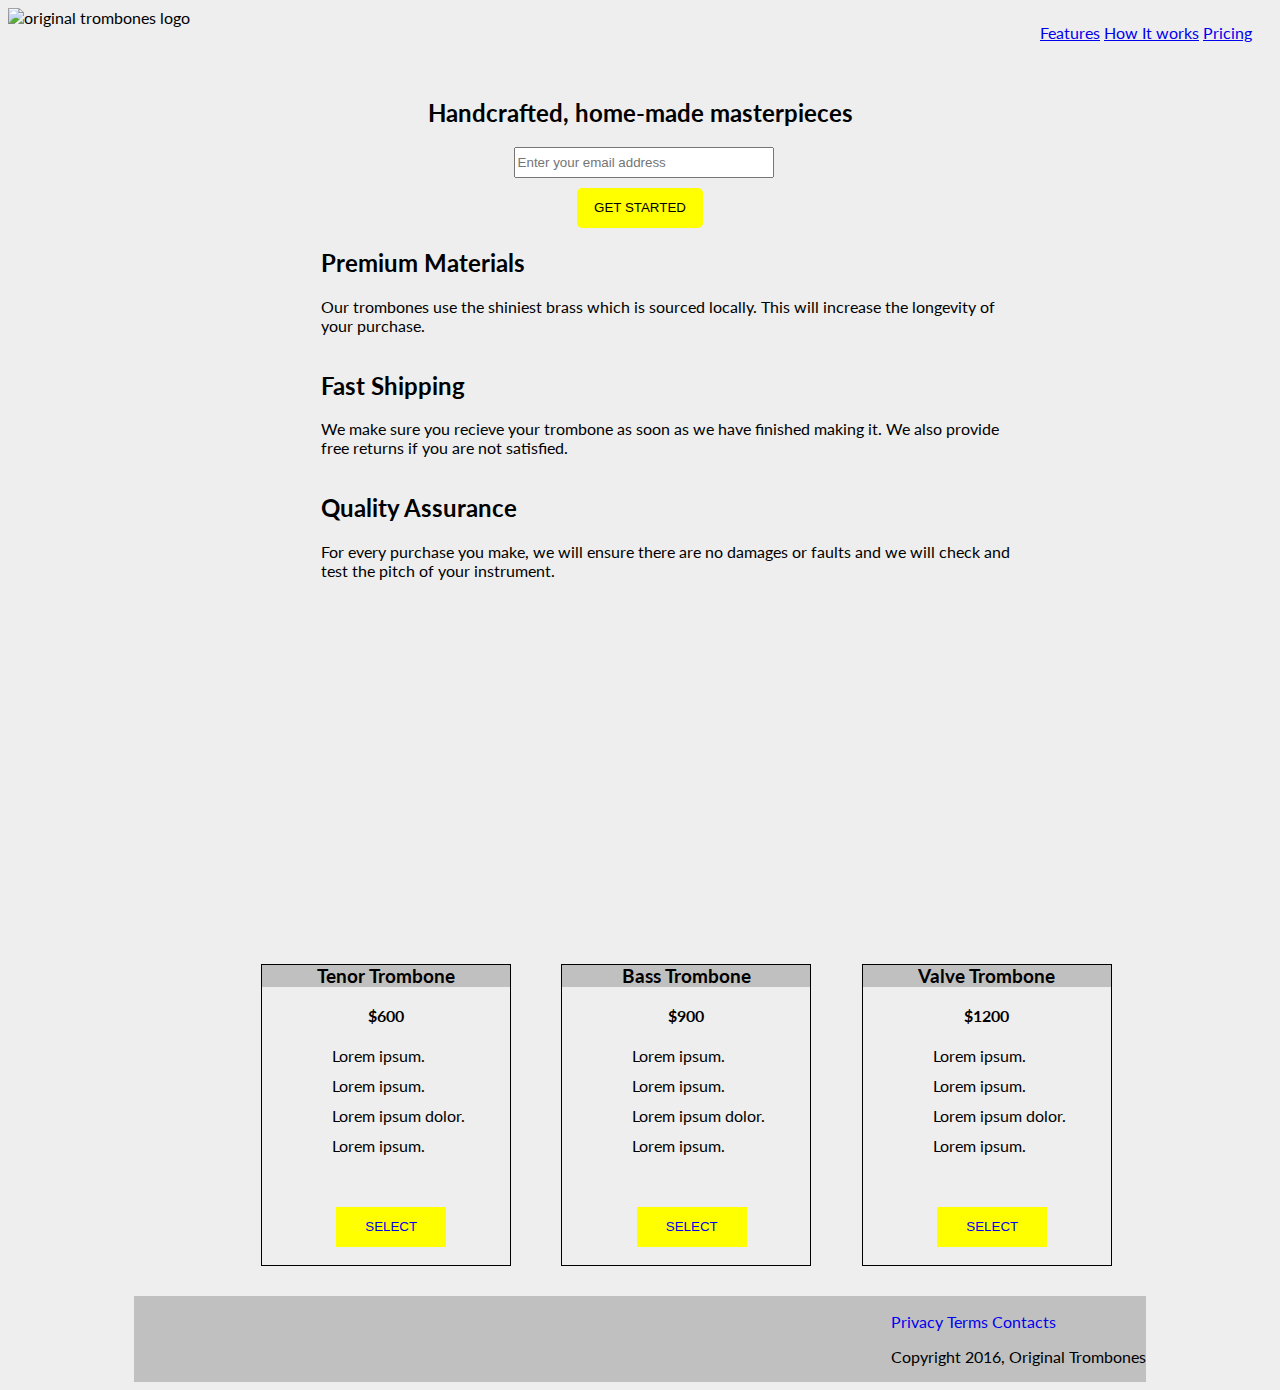
==== project1/FreeCode.html @ 7211bc33 "changes" ====
<!DOCTYPE html>
<html>
	<head>
		<link
		  rel="stylesheet"
		  href="https://use.fontawesome.com/releases/v5.8.1/css/all.css"
		  integrity="sha384-50oBUHEmvpQ+1lW4y57PTFmhCaXp0ML5d60M1M7uH2+nqUivzIebhndOJK28anvf"
		  crossorigin="anonymous"
		/>
		<link rel="stylesheet" type="text/css" href="FreeCode.css">
		<meta name="viewport" content="width=device-width, initial-scale=1.0">
		<meta charset="utf-8">
		<title>Landing Page</title>
	</head>
	<body>
		<header id="header">
			<img src="https://cdn.freecodecamp.org/testable-projects-fcc/images/product-landing-page-logo.png" id="header-img" alt="original trombones logo">
			<nav id="nav-bar">
				<a href="#">Features</a>
				<a href="#">How It works</a>
				<a href="#">Pricing</a>
			</nav>
		</header>
		<div class="intro">
			<h2>
				Handcrafted, home-made masterpieces
			</h2>
			<form>
				<input id="email" type="email" name="email" placeholder="Enter your email address" required>

				<input id="start" type="submit" value="GET STARTED"> 
			</form>
		</div>
		<div class="features">
			<div class="features_1">
				<div class="icon"><i class="fa fa-3x fa-fire"></i></div>
				<div class="textie">
					<h2>
						Premium Materials
					</h2>
					<p>
						Our trombones use the shiniest brass which is sourced locally. This will increase the longevity of your purchase.
					</p>
				</div>
			</div>
			<div class="features_1">
				<div class="icon"><i class="fa fa-3x fa-truck"></i></div>
				<div class="textie">
					<h2>
						Fast Shipping
					</h2>
					<p>
						We make sure you recieve your trombone as soon as we have finished making it. We also provide free returns if you are not satisfied.
					</p>
				</div>
			</div>
			<div class="features_1">
				<div class="icon"><i class="fa fa-3x fa-battery-full"></i></div>
				<div class="textie">
					<h2>
						Quality Assurance
					</h2>
					<p>
						For every purchase you make, we will ensure there are no damages or faults and we will check and test the pitch of your instrument.
					</p>
				</div>
			</div>
		</div>
		<div class="video">
			<iframe id="video" width="560" height="315" src="https://www.youtube.com/embed/y8Yv4pnO7qc" title="YouTube video player" frameborder="0" allow="accelerometer; autoplay; clipboard-write; encrypted-media; gyroscope; picture-in-picture" allowfullscreen></iframe>
		</div>
		<div class="Pricing">
			<div id="pricing">
				<h3>
					Tenor Trombone
				</h3>
				<div id="price">
					<strong>$600</strong>
				</div>
				<ul>
					<li>Lorem ipsum.</li>
					<li>Lorem ipsum.</li>
					<li>Lorem ipsum dolor.</li>
					<li>Lorem ipsum.</li>
				</ul>
				<button><a href="#">SELECT</a></button>
			</div>
			<div id="pricing">
				<h3>
					Bass Trombone
				</h3>
				<div id="price">
					<strong>$900</strong>
				</div>
				<ol>
		          <li>Lorem ipsum.</li>
		          <li>Lorem ipsum.</li>
		          <li>Lorem ipsum dolor.</li>
		          <li>Lorem ipsum.</li>
		        </ol>
				<button><a href="#">SELECT</a></button>
			</div>
			<div id="pricing">
				<h3>
					Valve Trombone
				</h3>
				<div id="price">
					<strong>$1200</strong>
				</div>
				<ol>
		          <li>Lorem ipsum.</li>
		          <li>Lorem ipsum.</li>
		          <li>Lorem ipsum dolor.</li>
		          <li>Lorem ipsum.</li>
		        </ol>
				<button><a href="#">SELECT</a></button>
			</div>
		</div>
		<footer>
			<div class="foot">
				<ul>
					<li><a href="#">Privacy</a></li> 
					<li><a href="#">Terms</a></li>
					<li><a href="#">Contacts</a></li>
					<p>Copyright 2016, Original Trombones</p>
				</ul>
			</div>
		</footer>
	</body>
</html>
---- project1/FreeCode.css ----
@import 'https://fonts.googleapis.com/css?family=Lato:400,700';

body {
	font-family: 'Lato', sans-serif;
	background-color: #eee;
}

#header {
	display: flex;
	flex-direction: row;
	justify-content: space-between;
	position: sticky;
	width: 100%;
	height: 70px;
	background-color: #eee;
	margin: 0;
}

#nav-bar{
	margin-top: 15px;
	margin-right: 20px;
}

form {
	display: flex;
	flex-direction: column;	
	justify-content: space-evenly;
}

form #email {
	width: 20%;
	height: 25px;
	margin-left: 40%;
}

form #start {
	width: 10%;
	height: 40px;
	margin-top: 10px;
	margin-left: 45%;
	background-color: yellow;
	border: none;
	border-radius: 5px;
}

#header img {
	height: 60px;
	width: 400px;
}

.intro {
	text-align: center;
	margin: 0;
}

.features {
	display: block;
	width: 60%;
	margin-left: 20%;

}

.features .features_1 {
	display: flex;
	flex-direction: row;
}

.features .features_1 .textie {
	margin-left: 50px;
	margin-bottom: 0px;
}
.features .icon {
	color: darkorange;
	margin-right: 10px;
	margin-top: 30px;
}

.video {
	margin-left: 30%;
}

.Pricing {
	display: grid;
	grid-template-columns: 250px 250px 250px;
	grid-column-gap: 5%;
	margin-left: 20%;
	margin-top: 50px;
}

.Pricing #pricing {
	border: 1px solid black;
	height: 300px;
}

.Pricing #pricing h3{
	background-color: #4444;
	text-align: center;
	margin-top: 0;
}

.Pricing #pricing a{
	text-decoration: none;
}

.Pricing #pricing button{
	background-color:yellow;
	width: 110px;
	height: 40px;
	border: none;
	margin-top: 30px;
	margin-left: 30%;
}

.Pricing #pricing li {
	list-style: none;
	line-height: 30px;
	margin-left: 30px;
}

.Pricing #pricing #price {
	text-align: center;
}

footer {
	display: flex;
	flex-direction: row;
	justify-content: flex-end;
	width: 80%;
	background-color: #4444;
	margin-left: 10%;
	margin-top: 30px;
}

footer li {
	display: inline-block;
	list-style: none;
}

li a{
	text-decoration: none;
}
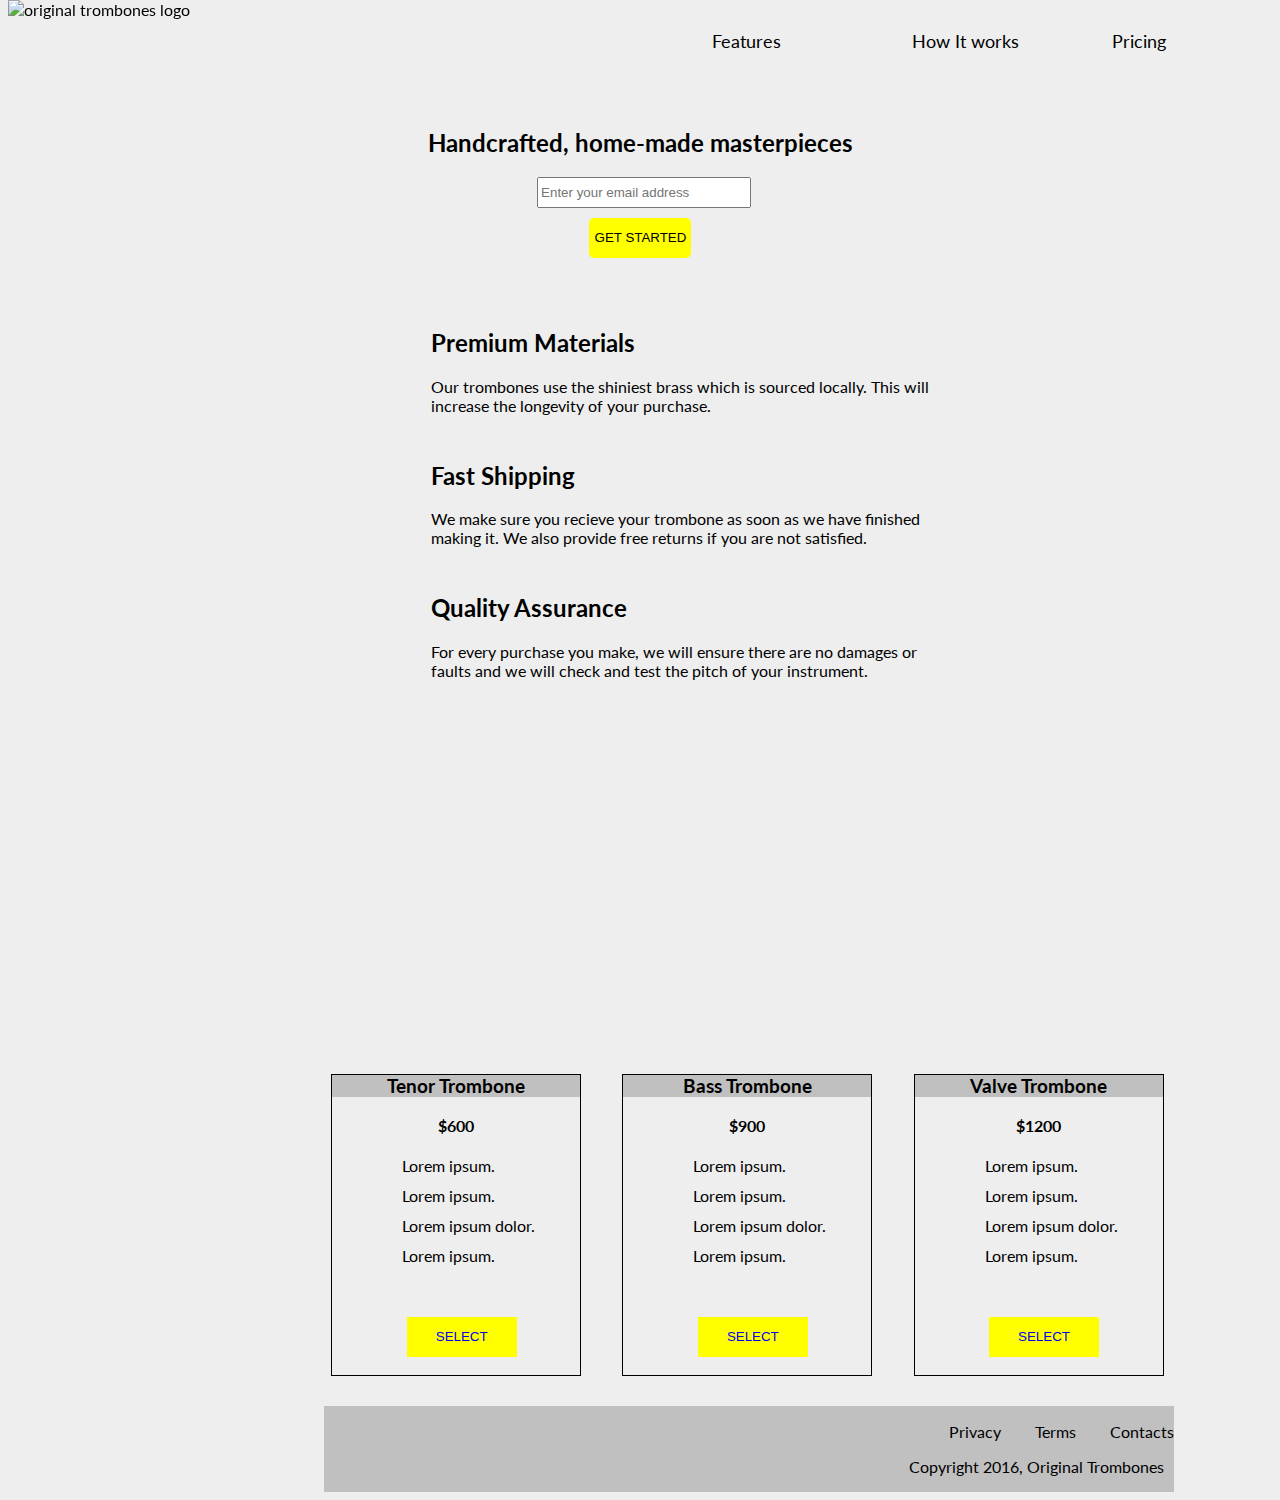
==== commit cd7e0d19: "more progress" ====
--- a/project1/FreeCode.html
+++ b/project1/FreeCode.html
@@ -13,107 +13,111 @@
 		<title>Landing Page</title>
 	</head>
 	<body>
-		<header id="header">
-			<img src="https://cdn.freecodecamp.org/testable-projects-fcc/images/product-landing-page-logo.png" id="header-img" alt="original trombones logo">
+		<div class="header">
 			<nav id="nav-bar">
-				<a href="#">Features</a>
-				<a href="#">How It works</a>
-				<a href="#">Pricing</a>
+				<img src="https://cdn.freecodecamp.org/testable-projects-fcc/images/product-landing-page-logo.png" id="header-img" alt="original trombones logo">
+				<div class="nav_links">
+					<a href="#">Features</a>
+					<a href="#">How It works</a>
+					<a href="#">Pricing</a>
+				</div>
 			</nav>
-		</header>
-		<div class="intro">
-			<h2>
-				Handcrafted, home-made masterpieces
-			</h2>
-			<form>
-				<input id="email" type="email" name="email" placeholder="Enter your email address" required>
+		</div>
+		<div class="main">	
+			<div class="intro">
+				<h2>
+					Handcrafted, home-made masterpieces
+				</h2>
+				<form>
+					<input id="email" type="email" name="email" placeholder="Enter your email address" required>
 
-				<input id="start" type="submit" value="GET STARTED"> 
-			</form>
-		</div>
-		<div class="features">
-			<div class="features_1">
-				<div class="icon"><i class="fa fa-3x fa-fire"></i></div>
-				<div class="textie">
-					<h2>
-						Premium Materials
-					</h2>
-					<p>
-						Our trombones use the shiniest brass which is sourced locally. This will increase the longevity of your purchase.
-					</p>
+					<input id="start" type="submit" value="GET STARTED"> 
+				</form>
+			</div>
+			<div class="features">
+				<div class="features_1">
+					<div class="icon"><i class="fa fa-3x fa-fire"></i></div>
+					<div class="textie">
+						<h2>
+							Premium Materials
+						</h2>
+						<p>
+							Our trombones use the shiniest brass which is sourced locally. This will increase the longevity of your purchase.
+						</p>
+					</div>
+				</div>
+				<div class="features_1">
+					<div class="icon"><i class="fa fa-3x fa-truck"></i></div>
+					<div class="textie">
+						<h2>
+							Fast Shipping
+						</h2>
+						<p>
+							We make sure you recieve your trombone as soon as we have finished making it. We also provide free returns if you are not satisfied.
+						</p>
+					</div>
+				</div>
+				<div class="features_1">
+					<div class="icon"><i class="fa fa-3x fa-battery-full"></i></div>
+					<div class="textie">
+						<h2>
+							Quality Assurance
+						</h2>
+						<p>
+							For every purchase you make, we will ensure there are no damages or faults and we will check and test the pitch of your instrument.
+						</p>
+					</div>
 				</div>
 			</div>
-			<div class="features_1">
-				<div class="icon"><i class="fa fa-3x fa-truck"></i></div>
-				<div class="textie">
-					<h2>
-						Fast Shipping
-					</h2>
-					<p>
-						We make sure you recieve your trombone as soon as we have finished making it. We also provide free returns if you are not satisfied.
-					</p>
+			<div class="video">
+				<iframe id="video" width="560" height="315" src="https://www.youtube.com/embed/y8Yv4pnO7qc" title="YouTube video player" frameborder="0" allow="accelerometer; autoplay; clipboard-write; encrypted-media; gyroscope; picture-in-picture" allowfullscreen></iframe>
+			</div>
+			<div class="Pricing">
+				<div id="pricing">
+					<h3>
+						Tenor Trombone
+					</h3>
+					<div id="price">
+						<strong>$600</strong>
+					</div>
+					<ul>
+						<li>Lorem ipsum.</li>
+						<li>Lorem ipsum.</li>
+						<li>Lorem ipsum dolor.</li>
+						<li>Lorem ipsum.</li>
+					</ul>
+					<button><a href="#">SELECT</a></button>
 				</div>
-			</div>
-			<div class="features_1">
-				<div class="icon"><i class="fa fa-3x fa-battery-full"></i></div>
-				<div class="textie">
-					<h2>
-						Quality Assurance
-					</h2>
-					<p>
-						For every purchase you make, we will ensure there are no damages or faults and we will check and test the pitch of your instrument.
-					</p>
-				</div>
-			</div>
-		</div>
-		<div class="video">
-			<iframe id="video" width="560" height="315" src="https://www.youtube.com/embed/y8Yv4pnO7qc" title="YouTube video player" frameborder="0" allow="accelerometer; autoplay; clipboard-write; encrypted-media; gyroscope; picture-in-picture" allowfullscreen></iframe>
-		</div>
-		<div class="Pricing">
-			<div id="pricing">
-				<h3>
-					Tenor Trombone
-				</h3>
-				<div id="price">
-					<strong>$600</strong>
-				</div>
-				<ul>
+				<div id="pricing">
+					<h3>
+						Bass Trombone
+					</h3>
+					<div id="price">
+						<strong>$900</strong>
+					</div>
+					<ol>
 					<li>Lorem ipsum.</li>
 					<li>Lorem ipsum.</li>
 					<li>Lorem ipsum dolor.</li>
 					<li>Lorem ipsum.</li>
-				</ul>
-				<button><a href="#">SELECT</a></button>
-			</div>
-			<div id="pricing">
-				<h3>
-					Bass Trombone
-				</h3>
-				<div id="price">
-					<strong>$900</strong>
+					</ol>
+					<button><a href="#">SELECT</a></button>
 				</div>
-				<ol>
-		          <li>Lorem ipsum.</li>
-		          <li>Lorem ipsum.</li>
-		          <li>Lorem ipsum dolor.</li>
-		          <li>Lorem ipsum.</li>
-		        </ol>
-				<button><a href="#">SELECT</a></button>
-			</div>
-			<div id="pricing">
-				<h3>
-					Valve Trombone
-				</h3>
-				<div id="price">
-					<strong>$1200</strong>
+				<div id="pricing">
+					<h3>
+						Valve Trombone
+					</h3>
+					<div id="price">
+						<strong>$1200</strong>
+					</div>
+					<ol>
+					<li>Lorem ipsum.</li>
+					<li>Lorem ipsum.</li>
+					<li>Lorem ipsum dolor.</li>
+					<li>Lorem ipsum.</li>
+					</ol>
+					<button><a href="#">SELECT</a></button>
 				</div>
-				<ol>
-		          <li>Lorem ipsum.</li>
-		          <li>Lorem ipsum.</li>
-		          <li>Lorem ipsum dolor.</li>
-		          <li>Lorem ipsum.</li>
-		        </ol>
-				<button><a href="#">SELECT</a></button>
 			</div>
 		</div>
 		<footer>
@@ -122,8 +126,8 @@
 					<li><a href="#">Privacy</a></li> 
 					<li><a href="#">Terms</a></li>
 					<li><a href="#">Contacts</a></li>
-					<p>Copyright 2016, Original Trombones</p>
 				</ul>
+				<p>Copyright 2016, Original Trombones</p>
 			</div>
 		</footer>
 	</body>
--- a/project1/FreeCode.css
+++ b/project1/FreeCode.css
@@ -3,24 +3,37 @@
 body {
 	font-family: 'Lato', sans-serif;
 	background-color: #eee;
+	display: flex;
+	flex-direction: column;
 }
 
-#header {
-	display: flex;
-	flex-direction: row;
-	justify-content: space-between;
-	position: sticky;
+.main {
+	margin-top: 100px;
+	align-self: center;
+}
+
+#nav-bar{
+	margin: 0;
 	width: 100%;
 	height: 70px;
 	background-color: #eee;
-	margin: 0;
+	position: fixed;
+	top: 0;
 }
 
-#nav-bar{
-	margin-top: 15px;
-	margin-right: 20px;
+.nav_links {
+	margin-top: 30px;
+	margin-left: 55%;
+	display: grid;
+	grid-template-columns: 200px 200px 200px;
 }
 
+#nav-bar a{
+	text-decoration: none;
+	list-style: none;
+	color: black;
+	font-size: large;
+}
 form {
 	display: flex;
 	flex-direction: column;	
@@ -43,12 +56,15 @@
 	border-radius: 5px;
 }
 
-#header img {
+#nav-bar img {
+	margin-top: auto;
 	height: 60px;
-	width: 400px;
+	width: 30%;
+	position: fixed;
 }
 
 .intro {
+	margin-top: 500px;
 	text-align: center;
 	margin: 0;
 }
@@ -57,7 +73,7 @@
 	display: block;
 	width: 60%;
 	margin-left: 20%;
-
+	margin-top: 50px;
 }
 
 .features .features_1 {
@@ -67,11 +83,12 @@
 
 .features .features_1 .textie {
 	margin-left: 50px;
-	margin-bottom: 0px;
+	margin-bottom: 10px;
+	;
 }
 .features .icon {
 	color: darkorange;
-	margin-right: 10px;
+	margin-right: 50px;
 	margin-top: 30px;
 }
 
@@ -125,17 +142,23 @@
 	display: flex;
 	flex-direction: row;
 	justify-content: flex-end;
-	width: 80%;
+	width: 850px;
 	background-color: #4444;
-	margin-left: 10%;
+	margin-left: 25%;
 	margin-top: 30px;
 }
 
-footer li {
-	display: inline-block;
+footer ul {
+	display: flex;
+	flex-direction: row;
+	justify-content: space-between;
 	list-style: none;
 }
 
 li a{
 	text-decoration: none;
+	color: black
+}
+footer .foot p {
+	margin-right: 10px;
 }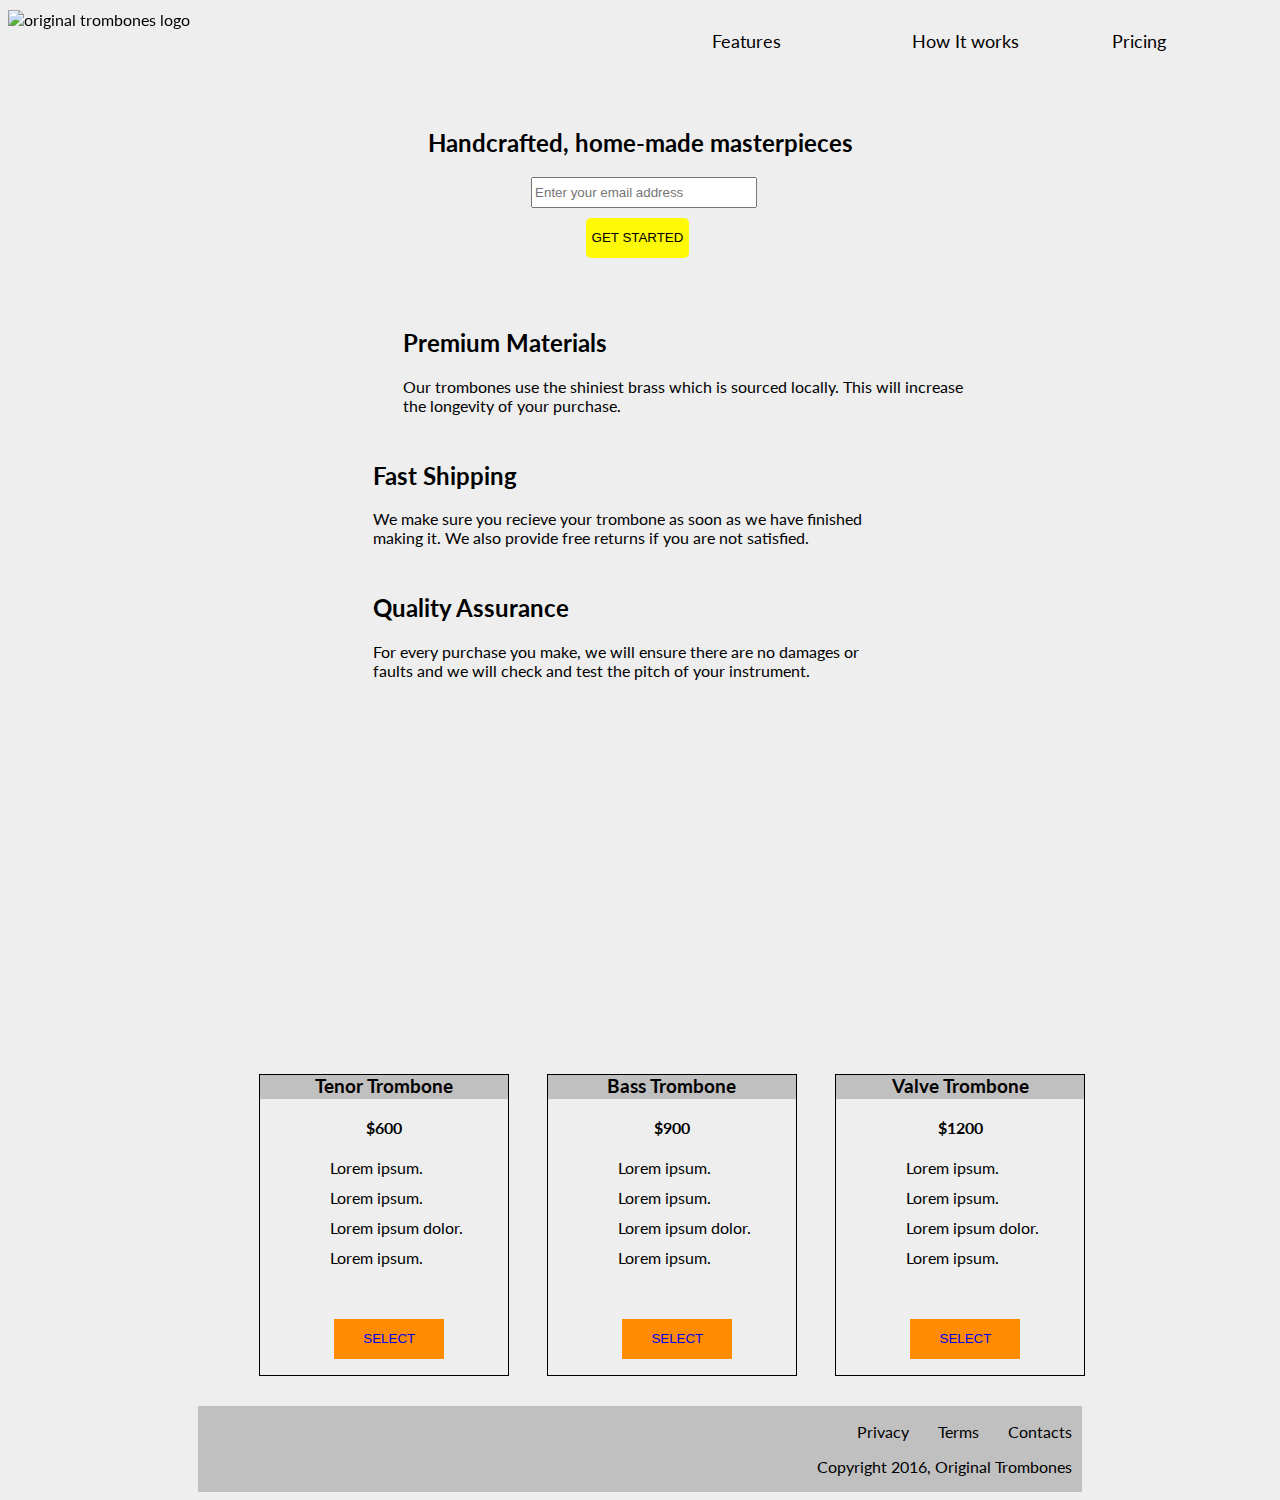
==== commit bdaa4b4f: "more work" ====
--- a/project1/FreeCode.html
+++ b/project1/FreeCode.html
@@ -37,7 +37,7 @@
 			<div class="features">
 				<div class="features_1">
 					<div class="icon"><i class="fa fa-3x fa-fire"></i></div>
-					<div class="textie">
+					<div class="textie1">
 						<h2>
 							Premium Materials
 						</h2>
--- a/project1/FreeCode.css
+++ b/project1/FreeCode.css
@@ -1,4 +1,16 @@
 @import 'https://fonts.googleapis.com/css?family=Lato:400,700';
+
+@media screen and 
+(max-width: 480px) {
+	.Pricing {
+		display:flex;
+		flex-direction: column;
+		width: 250px;
+	}
+	body {
+		background-color: aqua;
+	}
+}
 
 body {
 	font-family: 'Lato', sans-serif;
@@ -34,6 +46,7 @@
 	color: black;
 	font-size: large;
 }
+
 form {
 	display: flex;
 	flex-direction: column;	
@@ -47,19 +60,21 @@
 }
 
 form #start {
-	width: 10%;
+	width: fit-content;
 	height: 40px;
 	margin-top: 10px;
 	margin-left: 45%;
-	background-color: yellow;
+	background-color: rgb(253, 249, 7);
 	border: none;
 	border-radius: 5px;
 }
-
+form #start:hover{
+	background-color: rgb(218, 200, 42);
+}
 #nav-bar img {
-	margin-top: auto;
+	margin-top: 10px;
 	height: 60px;
-	width: 30%;
+	width: 25%;
 	position: fixed;
 }
 
@@ -82,26 +97,33 @@
 }
 
 .features .features_1 .textie {
-	margin-left: 50px;
+	margin-right: 100px;
 	margin-bottom: 10px;
-	;
+	
 }
+
+.features .features_1 .textie1 {
+	margin-left: 30px;
+	margin-bottom: 10px;
+}
+
 .features .icon {
 	color: darkorange;
-	margin-right: 50px;
+	margin-right: 60px;
 	margin-top: 30px;
 }
 
 .video {
-	margin-left: 30%;
+	margin-left: 25%;
 }
 
 .Pricing {
 	display: grid;
 	grid-template-columns: 250px 250px 250px;
 	grid-column-gap: 5%;
-	margin-left: 20%;
+	margin-left: 15%;
 	margin-top: 50px;
+	width: 70%;
 }
 
 .Pricing #pricing {
@@ -111,6 +133,7 @@
 
 .Pricing #pricing h3{
 	background-color: #4444;
+	height: 8%;
 	text-align: center;
 	margin-top: 0;
 }
@@ -120,10 +143,11 @@
 }
 
 .Pricing #pricing button{
-	background-color:yellow;
+	background-color:darkorange;
 	width: 110px;
 	height: 40px;
 	border: none;
+	color: black;
 	margin-top: 30px;
 	margin-left: 30%;
 }
@@ -142,9 +166,9 @@
 	display: flex;
 	flex-direction: row;
 	justify-content: flex-end;
-	width: 850px;
+	width: 70%;
 	background-color: #4444;
-	margin-left: 25%;
+	align-self: center;
 	margin-top: 30px;
 }
 
@@ -153,12 +177,14 @@
 	flex-direction: row;
 	justify-content: space-between;
 	list-style: none;
+	margin-right: 10px;
 }
 
 li a{
 	text-decoration: none;
 	color: black
 }
+
 footer .foot p {
 	margin-right: 10px;
 }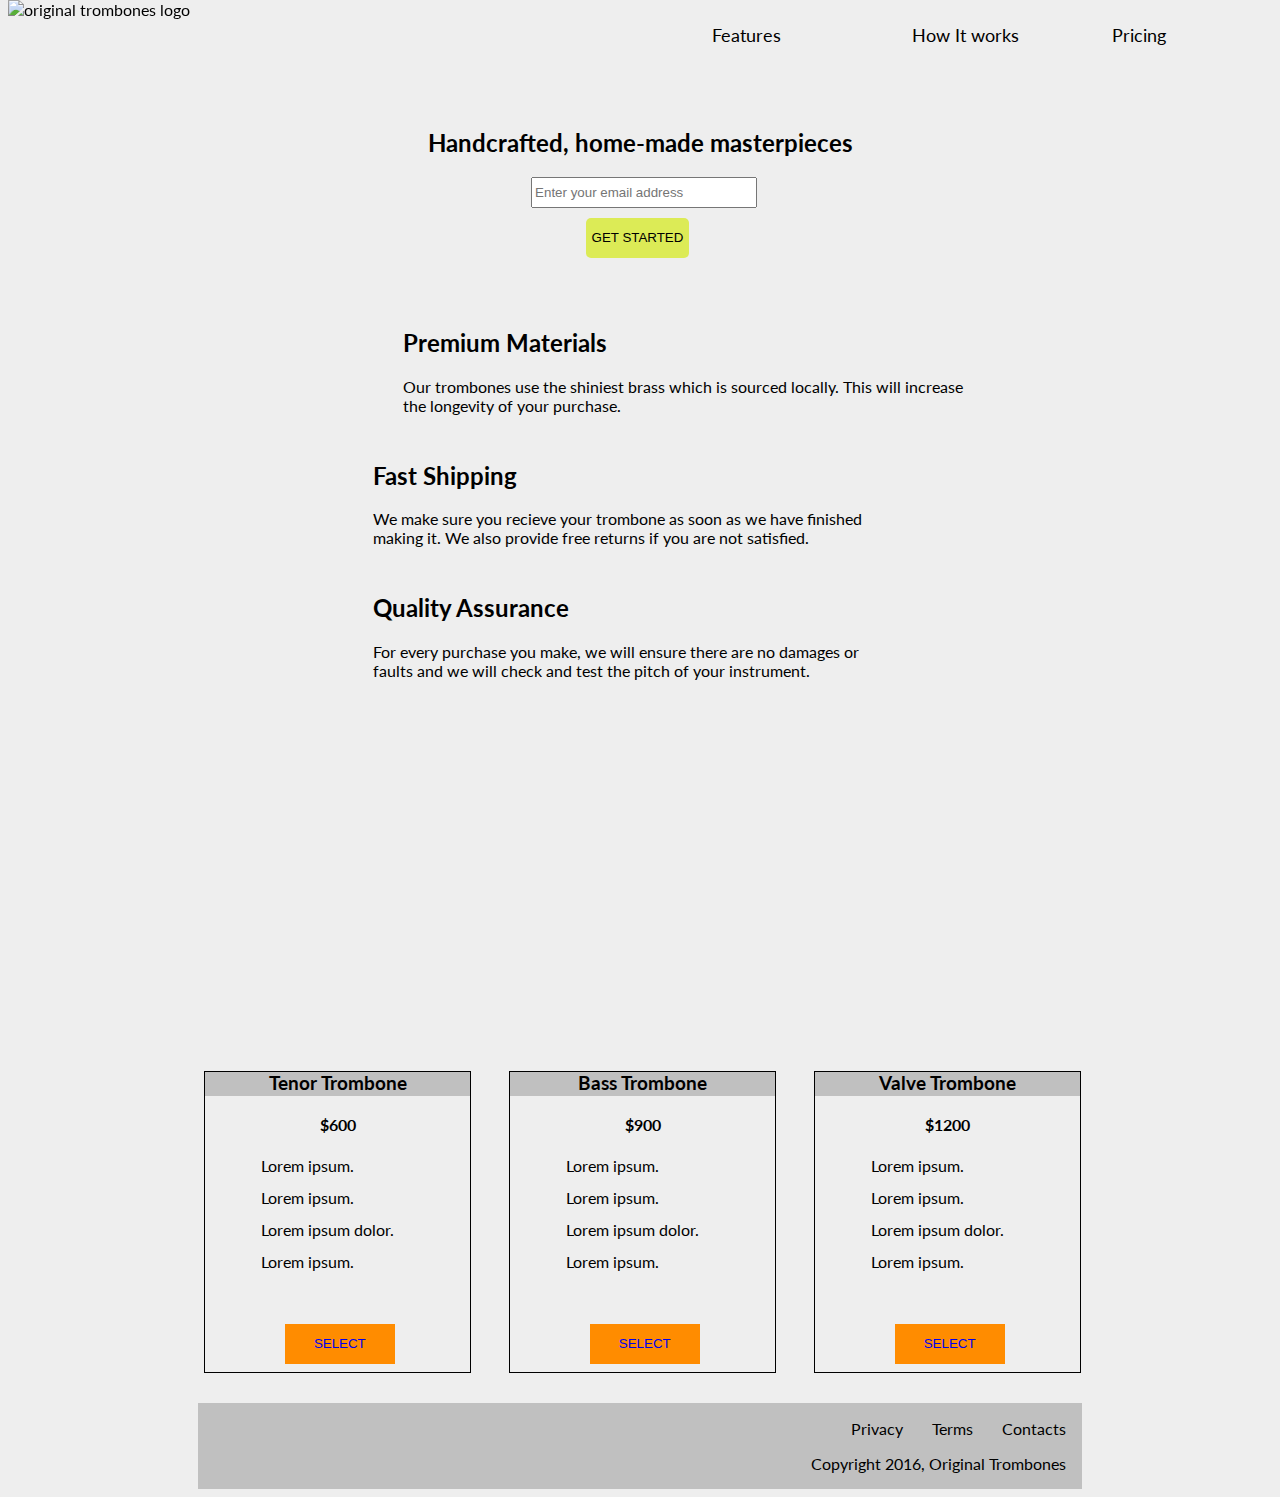
==== commit 8c16092e: "more work" ====
--- a/project1/FreeCode.html
+++ b/project1/FreeCode.html
@@ -13,16 +13,16 @@
 		<title>Landing Page</title>
 	</head>
 	<body>
-		<div class="header">
+		<header class="header">
 			<nav id="nav-bar">
 				<img src="https://cdn.freecodecamp.org/testable-projects-fcc/images/product-landing-page-logo.png" id="header-img" alt="original trombones logo">
 				<div class="nav_links">
-					<a href="#">Features</a>
-					<a href="#">How It works</a>
-					<a href="#">Pricing</a>
+					<a href="#properties">Features</a>
+					<a href="#video">How It works</a>
+					<a href="#prices">Pricing</a>
 				</div>
 			</nav>
-		</div>
+		</header>
 		<div class="main">	
 			<div class="intro">
 				<h2>
@@ -34,7 +34,7 @@
 					<input id="start" type="submit" value="GET STARTED"> 
 				</form>
 			</div>
-			<div class="features">
+			<div class="features" id="properties">
 				<div class="features_1">
 					<div class="icon"><i class="fa fa-3x fa-fire"></i></div>
 					<div class="textie1">
@@ -69,10 +69,10 @@
 					</div>
 				</div>
 			</div>
-			<div class="video">
-				<iframe id="video" width="560" height="315" src="https://www.youtube.com/embed/y8Yv4pnO7qc" title="YouTube video player" frameborder="0" allow="accelerometer; autoplay; clipboard-write; encrypted-media; gyroscope; picture-in-picture" allowfullscreen></iframe>
+			<div class="video" id="video">
+				<iframe id="vid" width="560" height="315" src="https://www.youtube.com/embed/y8Yv4pnO7qc" title="YouTube video player" frameborder="0" allow="accelerometer; autoplay; clipboard-write; encrypted-media; gyroscope; picture-in-picture" allowfullscreen></iframe>
 			</div>
-			<div class="Pricing">
+			<div class="Pricing" id="prices">
 				<div id="pricing">
 					<h3>
 						Tenor Trombone
--- a/project1/FreeCode.css
+++ b/project1/FreeCode.css
@@ -27,14 +27,14 @@
 #nav-bar{
 	margin: 0;
 	width: 100%;
-	height: 70px;
+	height: 3.5rem;
 	background-color: #eee;
 	position: fixed;
 	top: 0;
 }
 
 .nav_links {
-	margin-top: 30px;
+	margin-top: 1.5rem;
 	margin-left: 55%;
 	display: grid;
 	grid-template-columns: 200px 200px 200px;
@@ -64,16 +64,16 @@
 	height: 40px;
 	margin-top: 10px;
 	margin-left: 45%;
-	background-color: rgb(253, 249, 7);
+	background-color: #d4e91bb9;
 	border: none;
 	border-radius: 5px;
 }
 form #start:hover{
-	background-color: rgb(218, 200, 42);
+	background-color: rgba(158, 143, 4, 0.658);
+	cursor: pointer;
 }
 #nav-bar img {
-	margin-top: 10px;
-	height: 60px;
+	/* margin-top: 1.5rem; */
 	width: 25%;
 	position: fixed;
 }
@@ -114,14 +114,15 @@
 }
 
 .video {
-	margin-left: 25%;
+	display: flex;
+	justify-content: center;
 }
 
 .Pricing {
 	display: grid;
-	grid-template-columns: 250px 250px 250px;
+	grid-template-columns: 35% 35% 35%;
 	grid-column-gap: 5%;
-	margin-left: 15%;
+	margin-left: 10%;
 	margin-top: 50px;
 	width: 70%;
 }
@@ -154,8 +155,8 @@
 
 .Pricing #pricing li {
 	list-style: none;
-	line-height: 30px;
-	margin-left: 30px;
+	line-height: 2rem;
+	margin-left: 1rem;
 }
 
 .Pricing #pricing #price {
@@ -177,7 +178,7 @@
 	flex-direction: row;
 	justify-content: space-between;
 	list-style: none;
-	margin-right: 10px;
+	padding-right: 1rem;
 }
 
 li a{
@@ -186,5 +187,5 @@
 }
 
 footer .foot p {
-	margin-right: 10px;
+	padding-right: 1rem;
 }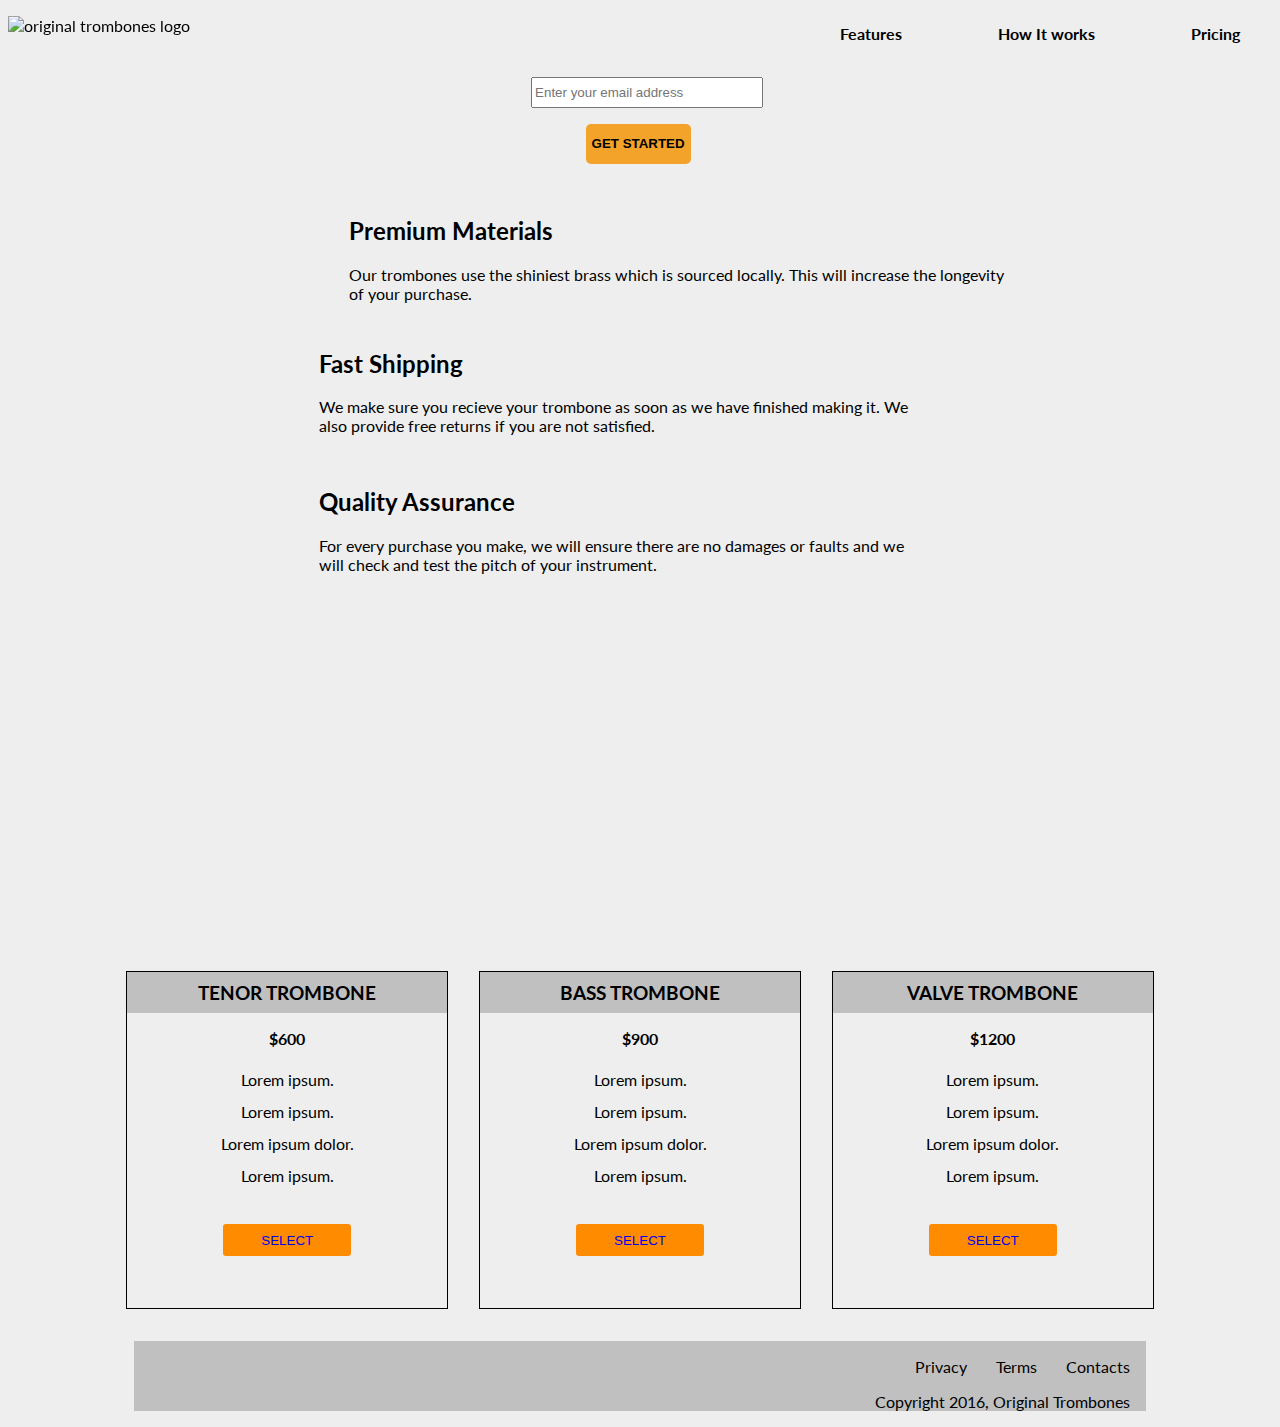
==== commit 55238640: "media queries implemented" ====
--- a/project1/FreeCode.html
+++ b/project1/FreeCode.html
@@ -1,29 +1,27 @@
 <!DOCTYPE html>
 <html>
 	<head>
-		<link
-		  rel="stylesheet"
-		  href="https://use.fontawesome.com/releases/v5.8.1/css/all.css"
-		  integrity="sha384-50oBUHEmvpQ+1lW4y57PTFmhCaXp0ML5d60M1M7uH2+nqUivzIebhndOJK28anvf"
-		  crossorigin="anonymous"
-		/>
+		<link rel="stylesheet" href="https://use.fontawesome.com/releases/v5.8.1/css/all.css"
+			integrity="sha384-50oBUHEmvpQ+1lW4y57PTFmhCaXp0ML5d60M1M7uH2+nqUivzIebhndOJK28anvf" crossorigin="anonymous" />
 		<link rel="stylesheet" type="text/css" href="FreeCode.css">
 		<meta name="viewport" content="width=device-width, initial-scale=1.0">
 		<meta charset="utf-8">
 		<title>Landing Page</title>
 	</head>
+
 	<body>
 		<header class="header">
 			<nav id="nav-bar">
-				<img src="https://cdn.freecodecamp.org/testable-projects-fcc/images/product-landing-page-logo.png" id="header-img" alt="original trombones logo">
-				<div class="nav_links">
+				<img src="https://cdn.freecodecamp.org/testable-projects-fcc/images/product-landing-page-logo.png"
+					id="header-img" alt="original trombones logo">
+				<span class="nav_links">
 					<a href="#properties">Features</a>
 					<a href="#video">How It works</a>
 					<a href="#prices">Pricing</a>
-				</div>
+				</span>
 			</nav>
 		</header>
-		<div class="main">	
+		<main>
 			<div class="intro">
 				<h2>
 					Handcrafted, home-made masterpieces
@@ -31,7 +29,7 @@
 				<form>
 					<input id="email" type="email" name="email" placeholder="Enter your email address" required>
 
-					<input id="start" type="submit" value="GET STARTED"> 
+					<input id="start" type="submit" value="GET STARTED">
 				</form>
 			</div>
 			<div class="features" id="properties">
@@ -42,7 +40,8 @@
 							Premium Materials
 						</h2>
 						<p>
-							Our trombones use the shiniest brass which is sourced locally. This will increase the longevity of your purchase.
+							Our trombones use the shiniest brass which is sourced locally. This will increase the longevity
+							of your purchase.
 						</p>
 					</div>
 				</div>
@@ -53,7 +52,8 @@
 							Fast Shipping
 						</h2>
 						<p>
-							We make sure you recieve your trombone as soon as we have finished making it. We also provide free returns if you are not satisfied.
+							We make sure you recieve your trombone as soon as we have finished making it. We also provide
+							free returns if you are not satisfied.
 						</p>
 					</div>
 				</div>
@@ -64,70 +64,83 @@
 							Quality Assurance
 						</h2>
 						<p>
-							For every purchase you make, we will ensure there are no damages or faults and we will check and test the pitch of your instrument.
+							For every purchase you make, we will ensure there are no damages or faults and we will check and
+							test the pitch of your instrument.
 						</p>
 					</div>
 				</div>
 			</div>
 			<div class="video" id="video">
-				<iframe id="vid" width="560" height="315" src="https://www.youtube.com/embed/y8Yv4pnO7qc" title="YouTube video player" frameborder="0" allow="accelerometer; autoplay; clipboard-write; encrypted-media; gyroscope; picture-in-picture" allowfullscreen></iframe>
+				<iframe id="vid" width="560" height="315" src="https://www.youtube.com/embed/y8Yv4pnO7qc"
+					title="YouTube video player" frameborder="0"
+					allow="accelerometer; autoplay; clipboard-write; encrypted-media; gyroscope; picture-in-picture"
+					allowfullscreen></iframe>
 			</div>
 			<div class="Pricing" id="prices">
-				<div id="pricing">
-					<h3>
-						Tenor Trombone
-					</h3>
-					<div id="price">
+				<div class="pricing">
+					<div class="title">
+						<h3>
+							Tenor Trombone
+						</h3>
+					</div>
+
+					<div class="price">
 						<strong>$600</strong>
 					</div>
-					<ul>
+					<ol>
 						<li>Lorem ipsum.</li>
 						<li>Lorem ipsum.</li>
 						<li>Lorem ipsum dolor.</li>
 						<li>Lorem ipsum.</li>
-					</ul>
+					</ol>
 					<button><a href="#">SELECT</a></button>
 				</div>
-				<div id="pricing">
-					<h3>
-						Bass Trombone
-					</h3>
-					<div id="price">
+				<div class="pricing">
+					<div class="title">
+						<h3>
+							Bass Trombone
+						</h3>
+					</div>
+
+					<div class="price">
 						<strong>$900</strong>
 					</div>
 					<ol>
-					<li>Lorem ipsum.</li>
-					<li>Lorem ipsum.</li>
-					<li>Lorem ipsum dolor.</li>
-					<li>Lorem ipsum.</li>
+						<li>Lorem ipsum.</li>
+						<li>Lorem ipsum.</li>
+						<li>Lorem ipsum dolor.</li>
+						<li>Lorem ipsum.</li>
 					</ol>
 					<button><a href="#">SELECT</a></button>
 				</div>
-				<div id="pricing">
-					<h3>
-						Valve Trombone
-					</h3>
-					<div id="price">
+				<div class="pricing">
+					<div class="title">
+						<h3>
+							Valve Trombone
+						</h3>
+					</div>
+
+					<div class="price">
 						<strong>$1200</strong>
 					</div>
 					<ol>
-					<li>Lorem ipsum.</li>
-					<li>Lorem ipsum.</li>
-					<li>Lorem ipsum dolor.</li>
-					<li>Lorem ipsum.</li>
+						<li>Lorem ipsum.</li>
+						<li>Lorem ipsum.</li>
+						<li>Lorem ipsum dolor.</li>
+						<li>Lorem ipsum.</li>
 					</ol>
 					<button><a href="#">SELECT</a></button>
 				</div>
 			</div>
-		</div>
+		</main>
 		<footer>
 			<div class="foot">
 				<ul>
-					<li><a href="#">Privacy</a></li> 
+					<li><a href="#">Privacy</a></li>
 					<li><a href="#">Terms</a></li>
 					<li><a href="#">Contacts</a></li>
 				</ul>
-				<p>Copyright 2016, Original Trombones</p>
+				<span>Copyright 2016, Original Trombones</span>
 			</div>
 		</footer>
 	</body>
--- a/project1/FreeCode.css
+++ b/project1/FreeCode.css
@@ -1,16 +1,4 @@
 @import 'https://fonts.googleapis.com/css?family=Lato:400,700';
-
-@media screen and 
-(max-width: 480px) {
-	.Pricing {
-		display:flex;
-		flex-direction: column;
-		width: 250px;
-	}
-	body {
-		background-color: aqua;
-	}
-}
 
 body {
 	font-family: 'Lato', sans-serif;
@@ -19,13 +7,12 @@
 	flex-direction: column;
 }
 
-.main {
-	margin-top: 100px;
+main {
+	margin: auto;
 	align-self: center;
 }
 
 #nav-bar{
-	margin: 0;
 	width: 100%;
 	height: 3.5rem;
 	background-color: #eee;
@@ -34,17 +21,19 @@
 }
 
 .nav_links {
-	margin-top: 1.5rem;
-	margin-left: 55%;
-	display: grid;
-	grid-template-columns: 200px 200px 200px;
+	display: flex;
+	flex-direction: row;
+	justify-content: flex-end;
+	gap: 6rem;
+	padding-right: 3rem;
+	padding-top: 1.5rem;
 }
 
 #nav-bar a{
 	text-decoration: none;
 	list-style: none;
 	color: black;
-	font-size: large;
+	font-weight: 700;
 }
 
 form {
@@ -54,7 +43,7 @@
 }
 
 form #email {
-	width: 20%;
+	width: 14rem;
 	height: 25px;
 	margin-left: 40%;
 }
@@ -62,19 +51,23 @@
 form #start {
 	width: fit-content;
 	height: 40px;
-	margin-top: 10px;
+	margin-top: 1rem;
 	margin-left: 45%;
-	background-color: #d4e91bb9;
+	background-color: #f59608da;
 	border: none;
 	border-radius: 5px;
-}
+	font-weight: bolder;
+}
+
 form #start:hover{
-	background-color: rgba(158, 143, 4, 0.658);
+	background-color: rgba(172, 106, 8, 0.658);
 	cursor: pointer;
 }
+
+
 #nav-bar img {
-	/* margin-top: 1.5rem; */
-	width: 25%;
+	padding-top: 1rem ;
+	width: 20rem;
 	position: fixed;
 }
 
@@ -85,10 +78,11 @@
 }
 
 .features {
-	display: block;
-	width: 60%;
-	margin-left: 20%;
-	margin-top: 50px;
+	display: flex;
+	width: 70%;
+	flex-direction: column;
+	margin: auto;
+	margin-top: 2rem;
 }
 
 .features .features_1 {
@@ -98,8 +92,7 @@
 
 .features .features_1 .textie {
 	margin-right: 100px;
-	margin-bottom: 10px;
-	
+	margin-bottom: 1rem;	
 }
 
 .features .features_1 .textie1 {
@@ -119,61 +112,72 @@
 }
 
 .Pricing {
-	display: grid;
-	grid-template-columns: 35% 35% 35%;
-	grid-column-gap: 5%;
-	margin-left: 10%;
+	display: flex;
+	justify-content: space-evenly;
 	margin-top: 50px;
-	width: 70%;
-}
-
-.Pricing #pricing {
+}
+
+.Pricing .pricing {
+	display: flex;
+	flex-direction: column;
+	align-items: center;
 	border: 1px solid black;
-	height: 300px;
-}
-
-.Pricing #pricing h3{
+	height: 21rem;
+	width: 20rem;
+}
+
+.Pricing .pricing .title {
+	width: 100%;
 	background-color: #4444;
-	height: 8%;
-	text-align: center;
-	margin-top: 0;
-}
-
-.Pricing #pricing a{
+	text-transform: uppercase;
+	font-weight: 100;
+	text-align: center;
+	padding: 0.6rem 0;
+}
+
+.pricing .title h3{
+	margin: 0;
+}
+
+.Pricing .pricing a{
 	text-decoration: none;
 }
 
-.Pricing #pricing button{
+.Pricing .pricing button{
 	background-color:darkorange;
-	width: 110px;
-	height: 40px;
+	width: 8rem;
+	height: 2rem;
 	border: none;
-	color: black;
-	margin-top: 30px;
-	margin-left: 30%;
-}
-
-.Pricing #pricing li {
+	border-radius: 3px;
+	margin-top: 1rem;
+}
+
+.Pricing .pricing li {
 	list-style: none;
 	line-height: 2rem;
-	margin-left: 1rem;
-}
-
-.Pricing #pricing #price {
+	height: 2rem;
+	text-align: center;
+}
+.pricing ol {
+	padding: 0;
+}
+
+.Pricing .pricing .price {
+	margin-top: 1rem;
 	text-align: center;
 }
 
 footer {
 	display: flex;
-	flex-direction: row;
 	justify-content: flex-end;
-	width: 70%;
+	flex-direction: row;
 	background-color: #4444;
 	align-self: center;
-	margin-top: 30px;
-}
-
-footer ul {
+	margin-top: 2rem;
+	width: 80%;
+}
+
+.foot ul {
 	display: flex;
 	flex-direction: row;
 	justify-content: space-between;
@@ -186,6 +190,60 @@
 	color: black
 }
 
-footer .foot p {
+footer .foot span {
 	padding-right: 1rem;
+	padding-bottom: 1rem;
+}
+
+@media screen and
+(max-width: 480px) {
+	.Pricing {
+		flex-direction: column;
+		
+		align-items: center;
+	}
+
+	.Pricing .pricing {
+		margin-bottom: 2rem;
+	}
+
+	.Pricing .pricing li {
+		margin: auto;
+		padding-left: 1rem;
+	}
+	main {
+		margin-top: 5.5rem;
+	}
+	.nav_links {
+		gap: 0.2rem;	
+	}
+
+	#nav-bar{
+		height: max-content;
+		display: flex;
+		flex-direction: column;
+		align-items: center;
+	}
+
+	#nav-bar span {
+		display: flex;
+		flex-direction: column;
+		padding-top: 3rem;
+		text-align: center;
+	}
+
+	.intro {
+		word-wrap: break-word;
+	}
+
+	.video {
+		width: 80% !important;
+		margin: auto;
+	}
+
+	footer {
+		width: 20rem;
+		margin-left: 13rem;
+	}
+	
 }